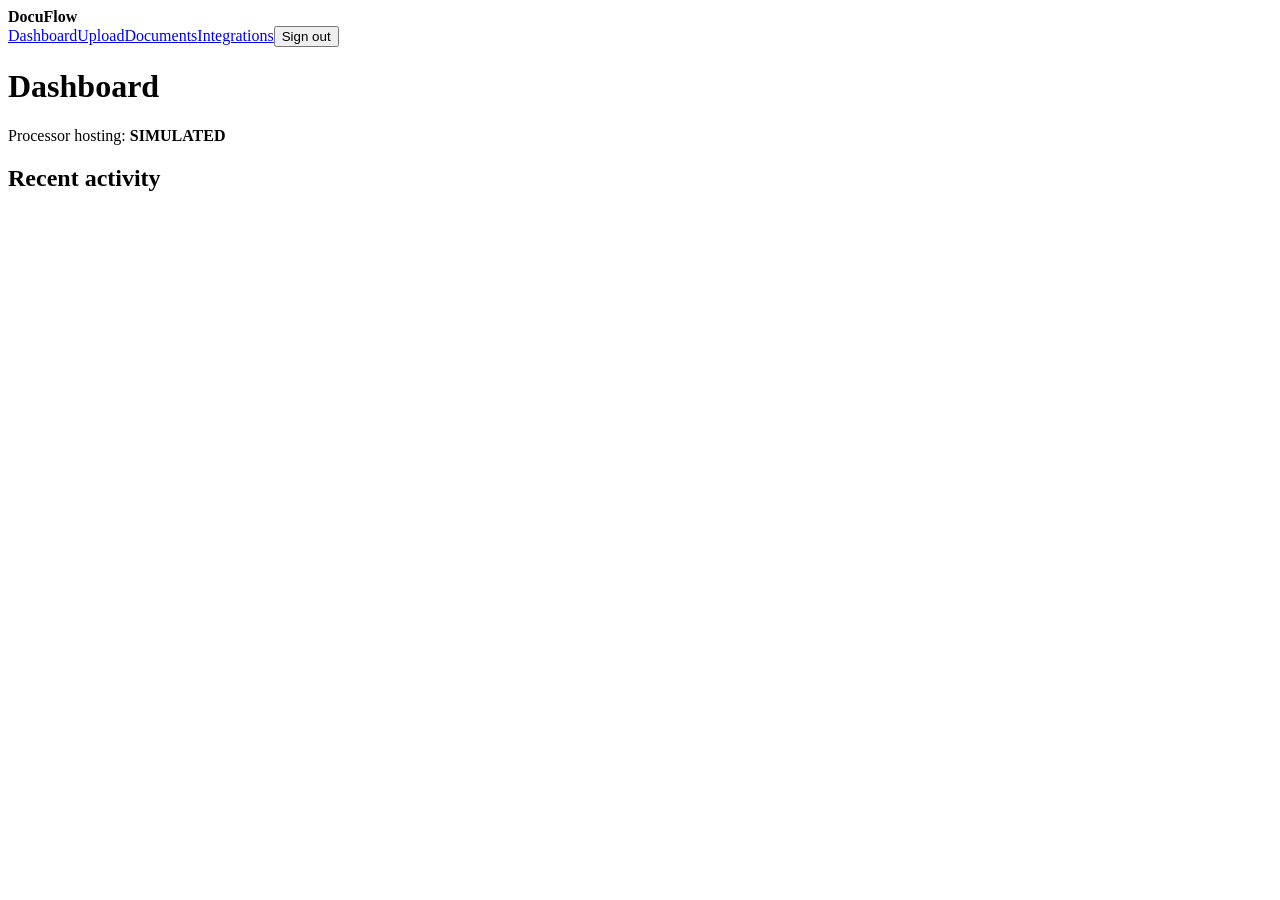
==== frontend/index.html @ 4ff76014 "Implement and verify authenticated PDF processing with Floci Eventarc" ====
<!doctype html><html lang="en"><head><meta charset="utf-8"><meta name="viewport" content="width=device-width, initial-scale=1"><title>Dashboard · DocuFlow</title><link rel="stylesheet" href="/css/styles.css"><script type="module" src="/js/app.js"></script></head><body data-page="index"><header><strong>DocuFlow</strong><nav><a href="/index.html" aria-current="page">Dashboard</a><a href="/upload.html">Upload</a><a href="/documents.html">Documents</a><a href="/integrations.html">Integrations</a><button id="logout">Sign out</button></nav></header><main><h1>Dashboard</h1><p>Processor hosting: <strong>SIMULATED</strong></p><p id="message" role="status"></p><section id="counts"></section><h2>Recent activity</h2><div id="list"></div></main></body></html>
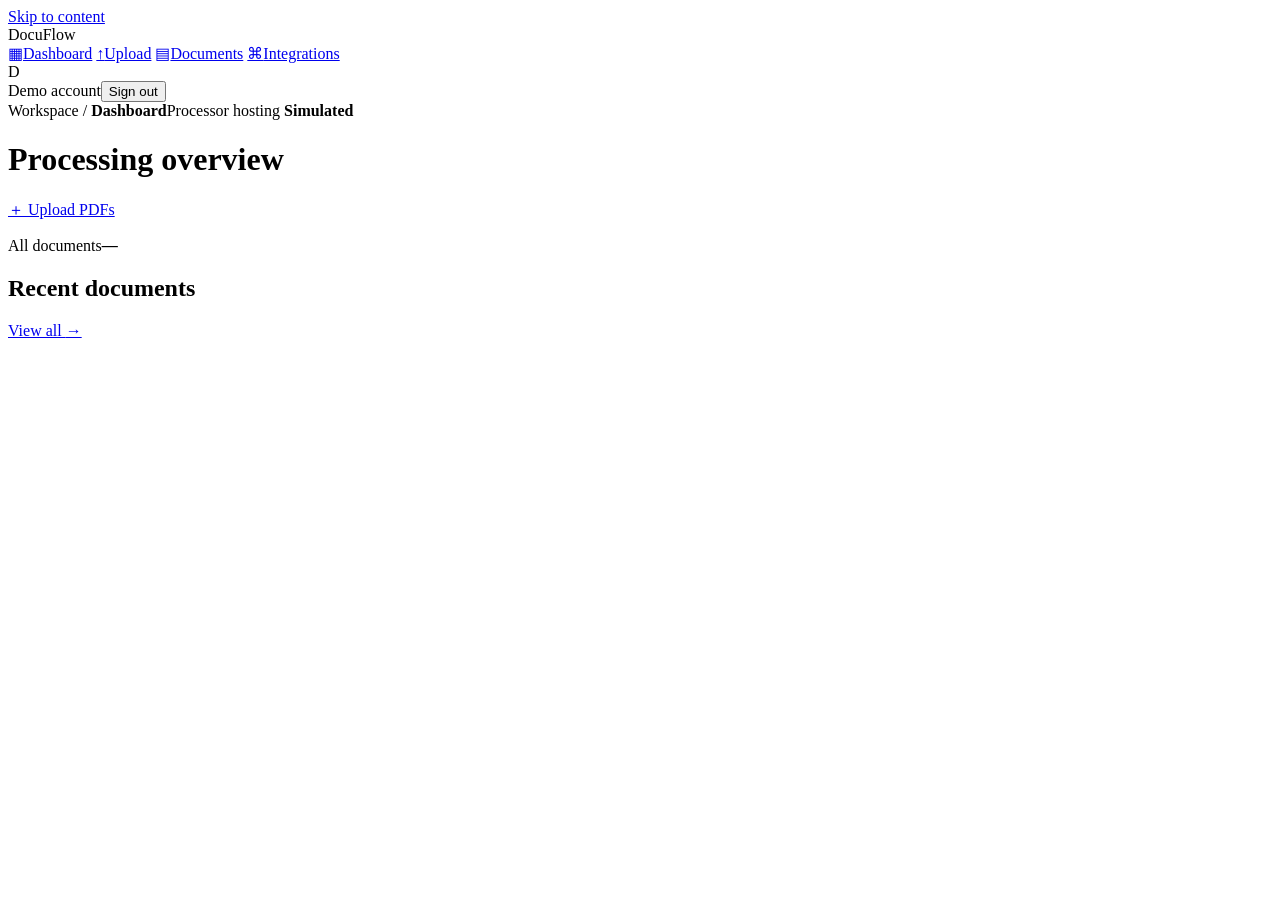
==== commit e2b08be5: "Redesign the document workspace and add five-speaker presentation notes" ====
--- a/frontend/index.html
+++ b/frontend/index.html
@@ -1,2 +1,18 @@
-<!doctype html><html lang="en"><head><meta charset="utf-8"><meta name="viewport" content="width=device-width, initial-scale=1"><title>Dashboard · DocuFlow</title><link rel="stylesheet" href="/css/styles.css"><script type="module" src="/js/app.js"></script></head><body data-page="index"><header><strong>DocuFlow</strong><nav><a href="/index.html" aria-current="page">Dashboard</a><a href="/upload.html">Upload</a><a href="/documents.html">Documents</a><a href="/integrations.html">Integrations</a><button id="logout">Sign out</button></nav></header><main><h1>Dashboard</h1><p>Processor hosting: <strong>SIMULATED</strong></p><p id="message" role="status"></p><section id="counts"></section><h2>Recent activity</h2><div id="list"></div></main></body></html>
-
+<!doctype html>
+<html lang="en">
+<head>
+  <meta charset="utf-8"><meta name="viewport" content="width=device-width, initial-scale=1">
+  <title>Dashboard · DocuFlow</title>
+  <link rel="stylesheet" href="/css/styles.css"><script type="module" src="/js/app.js"></script>
+</head>
+<body data-page="index">
+<a class="skip" href="#main">Skip to content</a>
+<aside class="sidebar"><div class="brand"><span class="brand-mark" aria-hidden="true"></span>DocuFlow</div><nav aria-label="Main navigation"><a href="/index.html" aria-current="page"><span class="nav-icon" aria-hidden="true">▦</span>Dashboard</a>
+<a href="/upload.html"><span class="nav-icon" aria-hidden="true">↑</span>Upload</a>
+<a href="/documents.html"><span class="nav-icon" aria-hidden="true">▤</span>Documents</a>
+<a href="/integrations.html"><span class="nav-icon" aria-hidden="true">⌘</span>Integrations</a></nav><div class="account"><span class="avatar" aria-hidden="true">D</span><div>Demo account<button id="logout">Sign out</button></div></div></aside>
+<div class="workspace"><header><span>Workspace <span class="slash">/</span> <b>Dashboard</b></span><span class="hosting"><i></i>Processor hosting <b>Simulated</b></span></header>
+<main id="main"><div class="page-head"><h1 aria-label="Dashboard">Processing overview</h1><a class="primary button" href="/upload.html"><span aria-hidden="true">＋</span> Upload PDFs</a></div><p id="message" role="status"></p>
+<section class="overview" aria-label="Processing totals"><div class="total"><span>All documents</span><strong id="total">—</strong></div><div class="stages" id="counts"></div></section>
+<section class="panel"><div class="panel-head"><h2>Recent documents</h2><a href="/documents.html">View all <span aria-hidden="true">→</span></a></div><div id="list" aria-busy="true"></div></section></main></div>
+</body></html>
